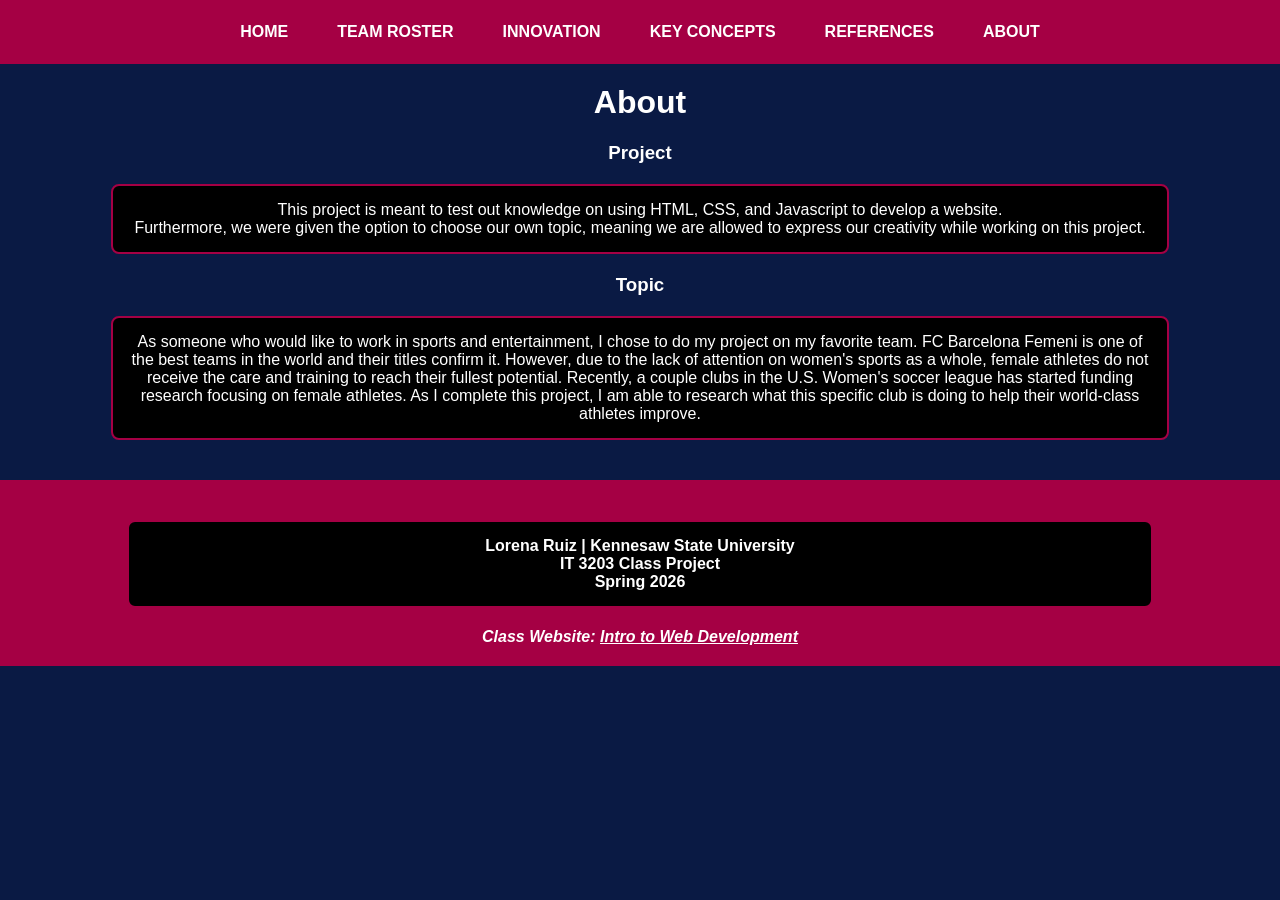
==== About.html @ 49d57c9a "First Project Milestone" ====
<!DOCTYPE html>
<html>
    <head>
        <title>About</title>
        <link rel="stylesheet" href="SiteStyle.css">
    </head>
    <body>
        <!--Topbar Navigation Menu-->
        <nav> 
            <a href="HomeFCB.html">HOME</a>
            <a href="Roster.html">TEAM ROSTER</a>
            <a href="Innovation.html">INNOVATION</a>
            <a href="KeyConcepts.html">KEY CONCEPTS</a>
            <a href="References.html">REFERENCES</a>
            <a href="About.html">ABOUT</a>
        </nav>
        <!--About Page Content-->
            <h1>About</h1>
            <h3>Project</h3>
            <p>This project is meant to test out knowledge on using HTML, CSS, and Javascript to develop a website.
            <br>Furthermore, we were given the option to choose our own topic, meaning we are allowed to express our creativity while working on this project.</p>
            <h3>Topic</h3>
            <p>As someone who would like to work in sports and entertainment, I chose to do my project on my favorite team. FC Barcelona Femeni is one of the best teams in the world and their titles confirm it.
            However, due to the lack of attention on women's sports as a whole, female athletes do not receive the care and training to reach their fullest potential. Recently, a couple clubs in the U.S. Women's soccer league has started funding research focusing on female athletes.
            As I complete this project, I am able to research what this specific club is doing to help their world-class athletes improve.</p>
        <!--Footer-->
        <footer>
            <p>Lorena Ruiz | Kennesaw State University<br>IT 3203 Class Project<br>Spring 2026</p>
            <address> Class Website: <a href="https://ksuweb.github.io/IT3203/">Intro to Web Development</a></address>
        </footer>
    </body>
</html>
---- SiteStyle.css ----
/* Global Styles for all pages */
body {
    background-color: #0A1A44; 
    color: white;
    font-family: Arial, Helvetica, sans-serif;
    margin: 0;
    padding: 0;
    text-align: center; /* Apply to all text & images */
}

/* Headings */
h1, h2, h3 {
    margin-top: 20px;
    font-weight: 600;
}

/* Centering all figures */
figure {
    margin: 20px auto;
}

/* Image styling */
img {
    border: 8px solid #A50044; 
    border-radius: 6px;
}

/* Figure captions */
figcaption {
    background-color: white;
    color: black;
    padding: 5px 10px;
    margin-top: 5px;
    border-radius: 4px;
    display: block;
}

/* Navigation Bar Flex Layout */
nav {
    background-color: #A50044; 
    padding: 15px;
    display: flex;
    justify-content: center;
    gap: 25px;
}

nav a {
    color: white;
    text-decoration: none;
    font-weight: bold;
    padding: 8px 12px;
    border-radius: 4px;
}

/* Hover Effect*/
nav a:hover {
    background-color: white;
    color: black;
}

/* Crest Logo on Navigation Bar Styling */
nav .crest {
    height: 35px;
    width: auto;
    margin: 0 15px;
    border: none; 
    border-radius: 0;
}


/* Styling for paragraphs, tables, and lists */
p, table {
    background-color: black;
    padding: 15px;
    margin: 20px auto;
    width: 80%;
    border: 2px solid #A50044;
    border-radius: 8px;
    text-align: center; 
}
dl, ul {
    background-color: black;
    padding: 25px;
    margin: 20px auto;
    width: 80%;
    border: 8px solid #A50044;
    border-radius: 8px;
    text-align: left; 
}

/* Spacing for description list to make it readable*/
dd {
    margin-bottom: 15px;
}

/* Table styling */
table {
    border-collapse: collapse;
}

th, td {
    border: 1px solid #A50044;
    padding: 10px;
}

th {
    background-color: #A50044;
    color: white;
}

/*  Grid layout for articles on innovation page */
.grid-articles {
    display: grid;
    grid-template-columns: repeat(auto-fit, minmax(350px, 1fr));
    gap: 25px;
    width: 90%;
    margin: 30px auto;
    text-align: left; 
}

.article {
    background-color: black;
    padding: 20px;
    border: 2px solid #A50044;
    border-radius: 8px;
}

.article img {
    width: 100%;
    height: auto;
    border: 8px solid #A50044;
}

.article a {
    color: #A50044;
    font-weight: bold;
}

.article a:hover {
    color: white;
}

/* Footer Styling */
footer {
    background-color: #A50044;
    color: rgb(202, 202, 214); 
    font-weight: bold;
    padding: 20px;
    margin-top: 40px;
}

footer p, footer address, footer a {
    color: white;
    text-align: center;
}

footer a:hover {
    color: navy;
}
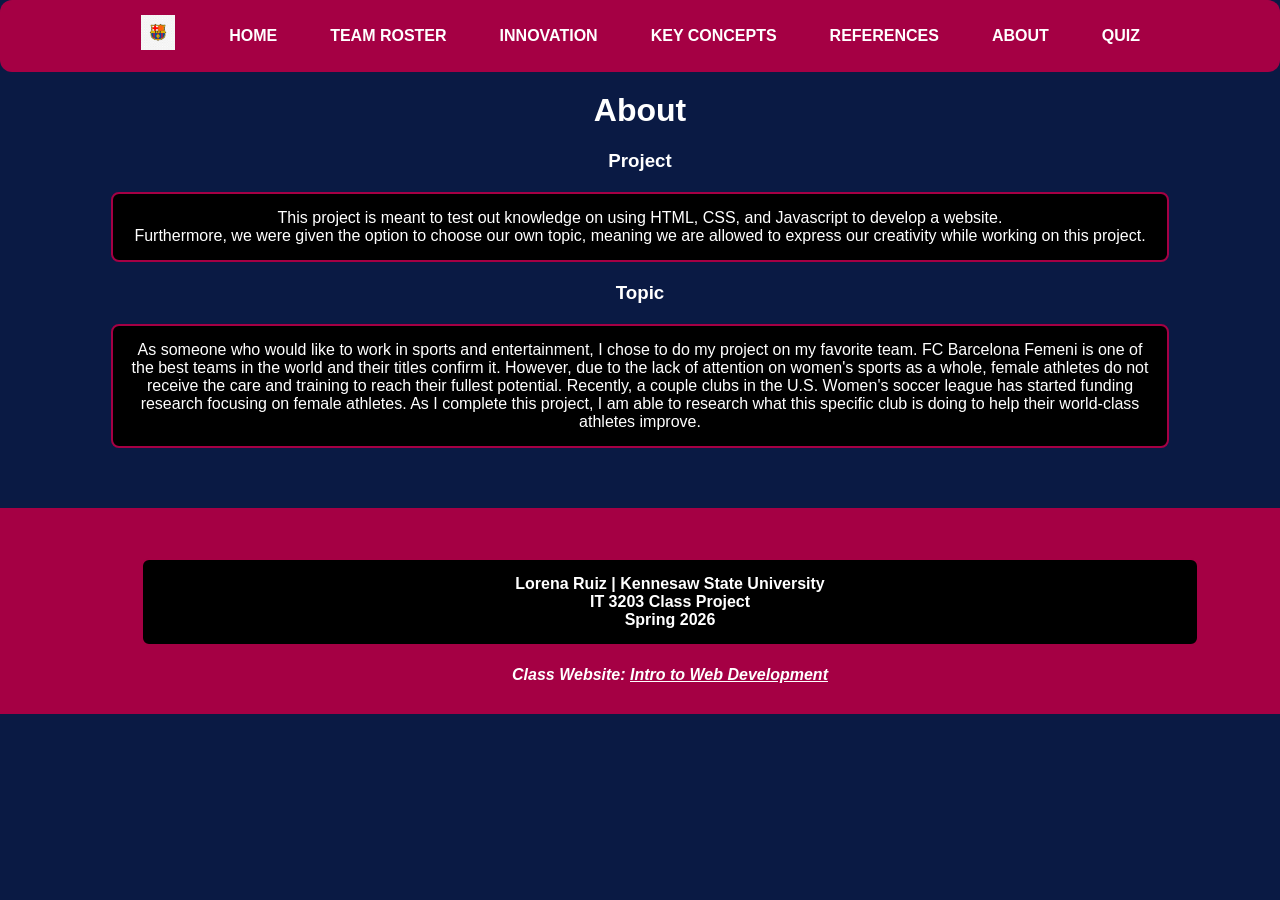
==== commit d346fd24: "Add files via upload" ====
--- a/About.html
+++ b/About.html
@@ -7,14 +7,17 @@
     <body>
         <!--Topbar Navigation Menu-->
         <nav> 
-            <a href="HomeFCB.html">HOME</a>
+            <img src="FCBcrest.png" alt="FC Barcelona Crest Logo" class="crest">
+            <a href="index.html">HOME</a>
             <a href="Roster.html">TEAM ROSTER</a>
             <a href="Innovation.html">INNOVATION</a>
             <a href="KeyConcepts.html">KEY CONCEPTS</a>
             <a href="References.html">REFERENCES</a>
             <a href="About.html">ABOUT</a>
+            <a href="Quiz.html">QUIZ</a>
         </nav>
         <!--About Page Content-->
+        <main>
             <h1>About</h1>
             <h3>Project</h3>
             <p>This project is meant to test out knowledge on using HTML, CSS, and Javascript to develop a website.
@@ -23,7 +26,9 @@
             <p>As someone who would like to work in sports and entertainment, I chose to do my project on my favorite team. FC Barcelona Femeni is one of the best teams in the world and their titles confirm it.
             However, due to the lack of attention on women's sports as a whole, female athletes do not receive the care and training to reach their fullest potential. Recently, a couple clubs in the U.S. Women's soccer league has started funding research focusing on female athletes.
             As I complete this project, I am able to research what this specific club is doing to help their world-class athletes improve.</p>
-        <!--Footer-->
+        </main>
+
+            <!--Footer-->
         <footer>
             <p>Lorena Ruiz | Kennesaw State University<br>IT 3203 Class Project<br>Spring 2026</p>
             <address> Class Website: <a href="https://ksuweb.github.io/IT3203/">Intro to Web Development</a></address>
--- a/SiteStyle.css
+++ b/SiteStyle.css
@@ -6,6 +6,12 @@
     margin: 0;
     padding: 0;
     text-align: center; /* Apply to all text & images */
+    display: flex;
+    flex-direction: column;
+    height: 100%;
+}
+main {
+    flex: 1;
 }
 
 /* Headings */
@@ -42,14 +48,15 @@
     display: flex;
     justify-content: center;
     gap: 25px;
+    border-radius: 12px;
 }
 
 nav a {
     color: white;
     text-decoration: none;
     font-weight: bold;
-    padding: 8px 12px;
-    border-radius: 4px;
+    padding: 12px 14px;
+    border-radius: 8px;
 }
 
 /* Hover Effect*/
@@ -145,7 +152,8 @@
     background-color: #A50044;
     color: rgb(202, 202, 214); 
     font-weight: bold;
-    padding: 20px;
+    padding: 30px;
+    width: 100%;
     margin-top: 40px;
 }
 
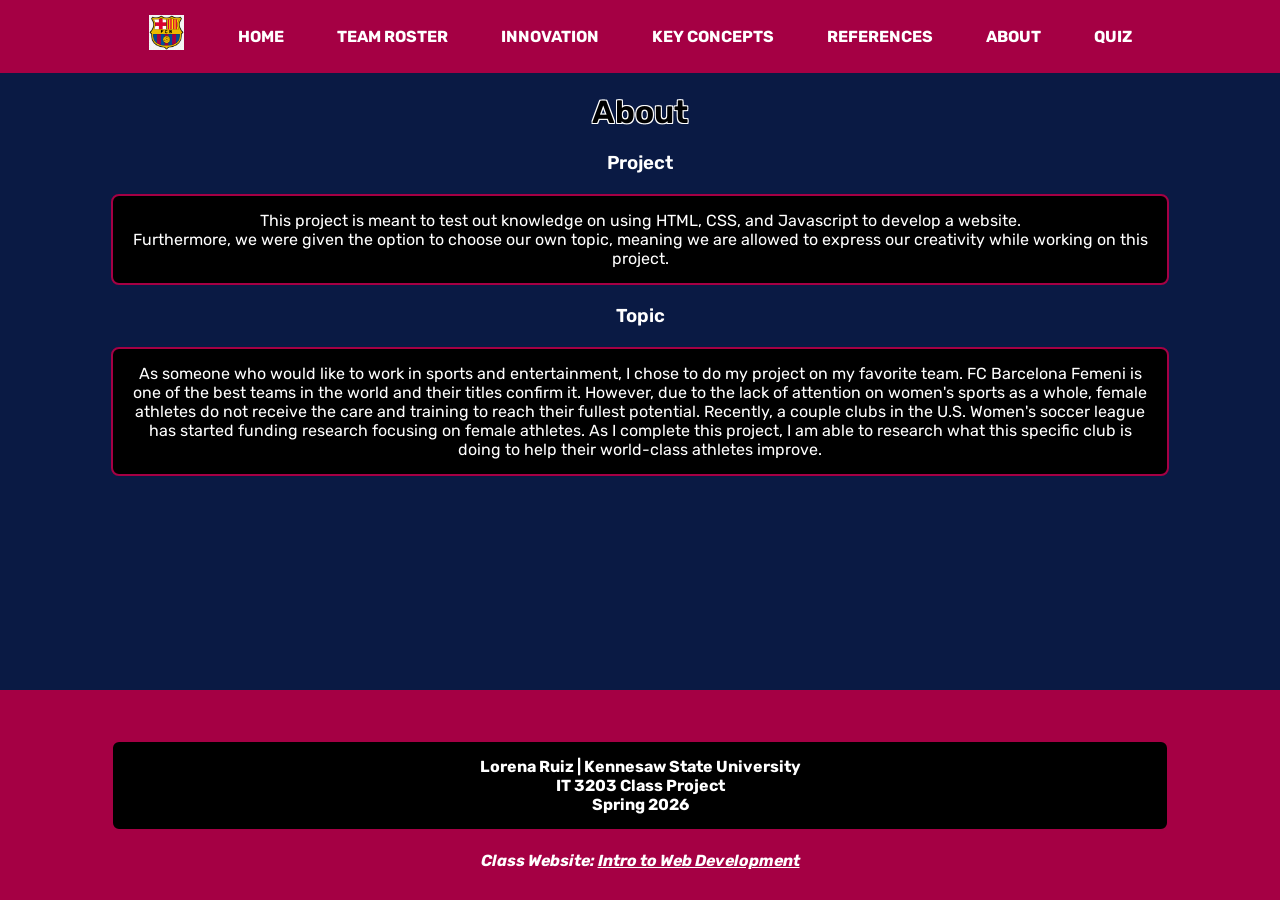
==== commit 60b96942: "Add files via upload" ====
--- a/About.html
+++ b/About.html
@@ -3,11 +3,23 @@
     <head>
         <title>About</title>
         <link rel="stylesheet" href="SiteStyle.css">
+        <script src="script.js"></script>
+        <link href='https://fonts.googleapis.com/css?family=Rubik' rel='stylesheet'>
+        <meta name="viewport" content="width=device-width, initial-scale=1.0">
+    <style> 
+    /* To keep the footer at the bottom of the page */
+    html, body {
+    height: 100%;
+    margin: 0;
+    display: flex;
+    flex-direction: column;
+    }
+    </style> 
     </head>
     <body>
         <!--Topbar Navigation Menu-->
         <nav> 
-            <img src="FCBcrest.png" alt="FC Barcelona Crest Logo" class="crest">
+            <img src="fcbf_clear.png" alt="FC Barcelona Crest Logo" class="crest">
             <a href="index.html">HOME</a>
             <a href="Roster.html">TEAM ROSTER</a>
             <a href="Innovation.html">INNOVATION</a>
--- a/SiteStyle.css
+++ b/SiteStyle.css
@@ -1,23 +1,49 @@
 /* Global Styles for all pages */
+.homepage {
+    background-color: #0A1A44; 
+    color: white;
+    font-family: 'Rubik', Arial, Helvetica, sans-serif;
+    padding: 0;
+    text-align: center; 
+    display: flex;
+    flex-direction: column;
+    min-height: 100vh;
+    height: auto;
+    overflow-x: hidden;
+    padding-left: 80px; 
+    padding-right: 80px;  
+}
 body {
     background-color: #0A1A44; 
     color: white;
-    font-family: Arial, Helvetica, sans-serif;
-    margin: 0;
+    font-family: 'Rubik', Arial, Helvetica, sans-serif;
     padding: 0;
-    text-align: center; /* Apply to all text & images */
+    text-align: center;
     display: flex;
     flex-direction: column;
-    height: 100%;
-}
+    min-height: 100vh;
+    height: auto;
+
+}
+
 main {
     flex: 1;
 }
 
 /* Headings */
-h1, h2, h3 {
+h1 {
     margin-top: 20px;
     font-weight: 600;
+    color: black;
+        text-shadow:
+            -1px -1px 0 white,
+            1px -1px 0 white,
+            -1px  1px 0 white,
+            1px  1px 0 white;
+}
+h2, h3 {
+    margin-top: 20px;
+    font-weight: 600;
 }
 
 /* Centering all figures */
@@ -27,6 +53,8 @@
 
 /* Image styling */
 img {
+    max-width: 100%;
+    height: auto;
     border: 8px solid #A50044; 
     border-radius: 6px;
 }
@@ -41,6 +69,56 @@
     display: block;
 }
 
+/* Banner Styling */
+.leftsideBanner {
+    width: 200px;
+    height: 100vh;
+    position: fixed;
+    top: 0px;
+    left: 2px;
+    z-index: 10;
+}
+
+.rightsideBanner {
+    width: 200px;
+    height: 100vh;
+    position: fixed;
+    top: 0px;
+    right: 0px;
+    z-index: 10;
+}
+
+.leftsideBanner img,
+.rightsideBanner img {
+    width: 200px;
+    height: 100%;
+    object-fit: cover;
+    border: none;
+}
+#leftbannerImage,
+#rightbannerImage {
+    transition: opacity 0.2s ease-in-out;
+}
+/* Tablet Responsive Layout */
+@media (max-width: 1199px) {
+    .homepage {
+        padding-left: 160px;
+        padding-right: 160px;
+    }
+}
+
+/* Hiding banner on phones-sized screens */
+@media (max-width: 767px) {
+    .homepage {
+        padding-left: 0;
+        padding-right: 0;
+    }
+    .leftsideBanner,
+    .rightsideBanner {
+        display: none;
+    }
+}
+
 /* Navigation Bar Flex Layout */
 nav {
     background-color: #A50044; 
@@ -48,7 +126,21 @@
     display: flex;
     justify-content: center;
     gap: 25px;
-    border-radius: 12px;
+}
+
+/* Mobile nav layout */
+@media (max-width: 767px) {
+    nav {
+        flex-direction: column;
+        align-items: center;
+        gap: 10px;
+    }
+
+    nav a {
+        width: 90%;
+        text-align: center;
+        padding: 14px;
+    }
 }
 
 nav a {
@@ -85,6 +177,15 @@
     border-radius: 8px;
     text-align: center; 
 }
+
+/* Responsive table */
+.table-container {
+    width: 100%;
+    max-width: 900px; 
+    margin: 20px auto;
+    overflow-x: auto;
+}
+
 dl, ul {
     background-color: black;
     padding: 25px;
@@ -94,7 +195,9 @@
     border-radius: 8px;
     text-align: left; 
 }
-
+li {
+    margin-bottom: 8px;
+}
 /* Spacing for description list to make it readable*/
 dd {
     margin-bottom: 15px;
@@ -103,6 +206,9 @@
 /* Table styling */
 table {
     border-collapse: collapse;
+    width: 100%;
+    display:table; 
+
 }
 
 th, td {
@@ -130,12 +236,17 @@
     padding: 20px;
     border: 2px solid #A50044;
     border-radius: 8px;
+    box-sizing: border-box;
 }
 
 .article img {
     width: 100%;
     height: auto;
     border: 8px solid #A50044;
+    box-sizing: border-box;
+    display: block;
+    margin: 0;
+
 }
 
 .article a {
@@ -152,9 +263,10 @@
     background-color: #A50044;
     color: rgb(202, 202, 214); 
     font-weight: bold;
-    padding: 30px;
+    padding-block: 30px;
     width: 100%;
     margin-top: 40px;
+    margin-bottom: 0px;
 }
 
 footer p, footer address, footer a {
